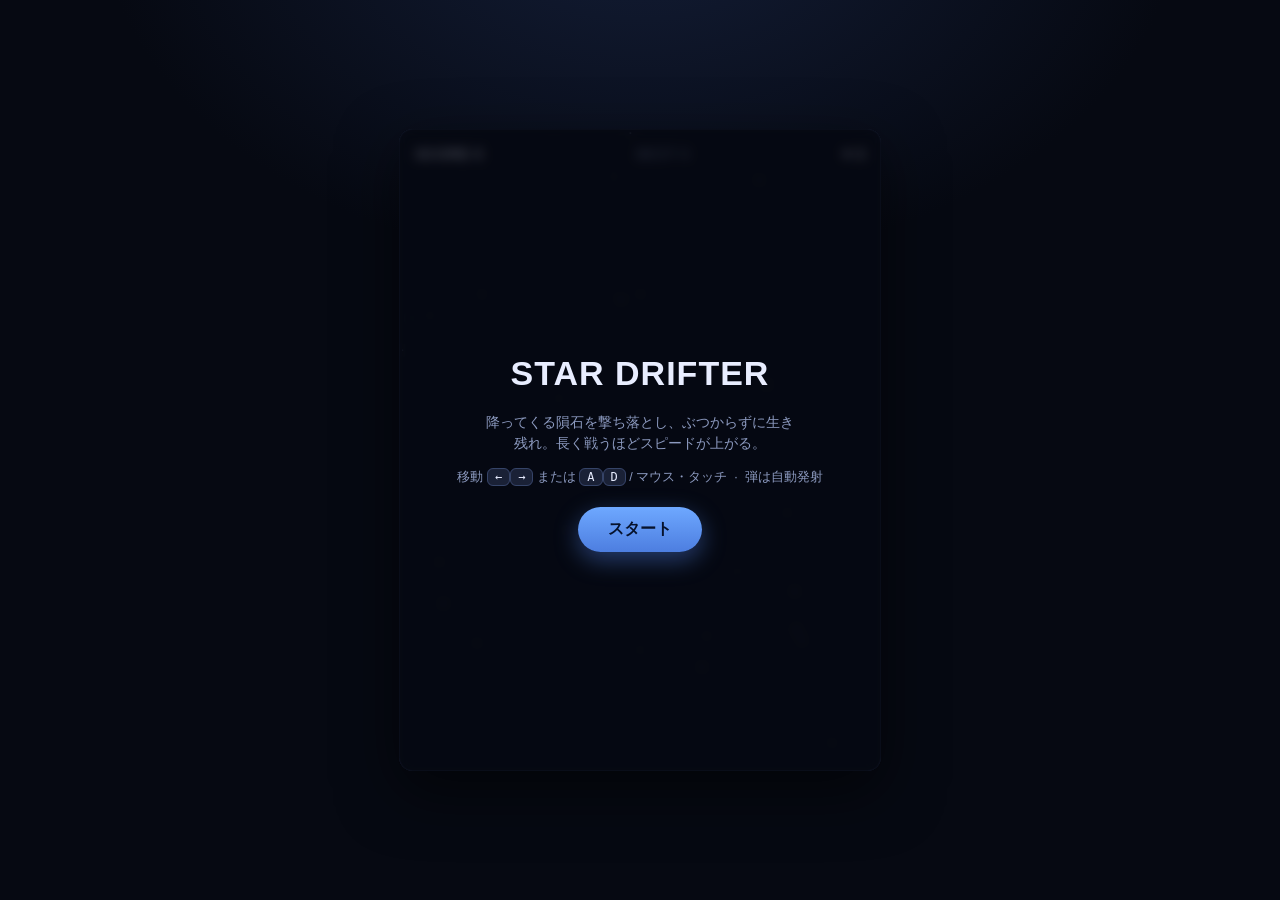
==== index.html @ 76f7d29e "Add Star Drifter — self-contained arcade shooter game Vanilla JS + Canvas 2D, no dependencies. Shoot" ====
<!DOCTYPE html>
<html lang="ja">
<head>
<meta charset="UTF-8" />
<meta name="viewport" content="width=device-width, initial-scale=1.0, user-scalable=no" />
<title>Star Drifter — アーケードシューティング</title>
<style>
  :root {
    --bg: #060912;
    --accent: #6ea8ff;
    --text: #e8edff;
    --muted: #8c9ac0;
  }
  * { box-sizing: border-box; -webkit-tap-highlight-color: transparent; }
  html, body { height: 100%; margin: 0; }
  body {
    background: radial-gradient(900px 600px at 50% -10%, #131d36 0%, var(--bg) 60%);
    color: var(--text);
    font: 15px/1.5 -apple-system, BlinkMacSystemFont, "Segoe UI", Roboto, "Hiragino Sans", "Noto Sans JP", sans-serif;
    overflow: hidden;
    display: flex; align-items: center; justify-content: center;
    height: 100vh;
  }
  #wrap { position: relative; }
  canvas {
    display: block;
    background: #060912;
    border: 1px solid rgba(120,150,220,0.25);
    border-radius: 14px;
    box-shadow: 0 20px 60px rgba(0,0,0,0.55);
    touch-action: none;
  }
  .hud {
    position: absolute; top: 14px; left: 16px; right: 16px;
    display: flex; justify-content: space-between;
    font-weight: 650; font-size: 15px; letter-spacing: 0.3px;
    pointer-events: none; text-shadow: 0 1px 4px rgba(0,0,0,0.6);
  }
  .hud .muted { color: var(--muted); font-weight: 500; }
  .overlay {
    position: absolute; inset: 0;
    display: flex; flex-direction: column;
    align-items: center; justify-content: center;
    text-align: center; gap: 14px;
    background: rgba(6,9,18,0.72);
    backdrop-filter: blur(6px);
    border-radius: 14px;
  }
  .overlay.hidden { display: none; }
  .overlay h1 { margin: 0; font-size: 34px; letter-spacing: 1px; }
  .overlay h2 { margin: 0; font-size: 26px; color: var(--accent); }
  .overlay p { margin: 0; color: var(--muted); max-width: 320px; font-size: 13.5px; }
  .overlay .big { font-size: 18px; color: var(--text); }
  button {
    margin-top: 6px;
    background: linear-gradient(180deg, #6ea8ff, #4d7ee0);
    color: #06122c; border: none;
    padding: 12px 30px; border-radius: 999px;
    font-size: 16px; font-weight: 700; cursor: pointer;
    box-shadow: 0 8px 24px rgba(78,126,224,0.45);
    transition: transform 0.06s;
  }
  button:active { transform: translateY(2px); }
  .keys { color: var(--muted); font-size: 12.5px; }
  .keys kbd {
    background: rgba(120,150,220,0.18);
    border: 1px solid rgba(120,150,220,0.3);
    border-radius: 6px; padding: 1px 7px; font-size: 12px;
    color: var(--text);
  }
</style>
</head>
<body>
<div id="wrap">
  <canvas id="game" width="480" height="640"></canvas>
  <div class="hud">
    <div>SCORE <span id="score">0</span></div>
    <div class="muted">BEST <span id="best">0</span></div>
    <div>♥ <span id="lives">3</span></div>
  </div>

  <div class="overlay" id="overlay">
    <h1>STAR DRIFTER</h1>
    <p>降ってくる隕石を撃ち落とし、ぶつからずに生き残れ。長く戦うほどスピードが上がる。</p>
    <div class="keys">
      移動 <kbd>←</kbd><kbd>→</kbd> または <kbd>A</kbd><kbd>D</kbd> / マウス・タッチ &nbsp;·&nbsp; 弾は自動発射
    </div>
    <button id="startBtn">スタート</button>
  </div>
</div>

<script>
(function () {
  const canvas = document.getElementById("game");
  const ctx = canvas.getContext("2d");
  const W = canvas.width, H = canvas.height;

  const scoreEl = document.getElementById("score");
  const bestEl = document.getElementById("best");
  const livesEl = document.getElementById("lives");
  const overlay = document.getElementById("overlay");
  const startBtn = document.getElementById("startBtn");

  let best = +(localStorage.getItem("starDrifterBest") || 0);
  bestEl.textContent = best;

  const STATE = { MENU: 0, PLAY: 1, OVER: 2 };
  let state = STATE.MENU;

  const ship = { x: W / 2, y: H - 60, w: 30, h: 30, speed: 6, cooldown: 0 };
  let bullets, rocks, particles, stars;
  let score, lives, tick, spawnTimer, difficulty;
  const keys = {};
  let pointerX = null;

  function reset() {
    bullets = [];
    rocks = [];
    particles = [];
    stars = [];
    for (let i = 0; i < 70; i++) {
      stars.push({ x: Math.random() * W, y: Math.random() * H, z: Math.random() * 0.8 + 0.2 });
    }
    score = 0; lives = 3; tick = 0; spawnTimer = 0; difficulty = 1;
    ship.x = W / 2; ship.cooldown = 0;
    pointerX = null;
    updateHud();
  }

  function updateHud() {
    scoreEl.textContent = score;
    livesEl.textContent = lives;
  }

  function start() {
    reset();
    state = STATE.PLAY;
    overlay.classList.add("hidden");
  }

  function gameOver() {
    state = STATE.OVER;
    if (score > best) {
      best = score;
      localStorage.setItem("starDrifterBest", best);
      bestEl.textContent = best;
    }
    overlay.innerHTML =
      '<h1>GAME OVER</h1>' +
      '<h2>SCORE ' + score + '</h2>' +
      '<p class="big">ベスト ' + best + '</p>' +
      '<button id="startBtn">もう一度</button>';
    overlay.classList.remove("hidden");
    document.getElementById("startBtn").addEventListener("click", start);
  }

  function spawnRock() {
    const r = Math.random() * 16 + 14;
    rocks.push({
      x: Math.random() * (W - 2 * r) + r,
      y: -r,
      r: r,
      vx: (Math.random() - 0.5) * 1.5,
      vy: (Math.random() * 0.8 + 0.8) * difficulty,
      hp: Math.ceil(r / 12),
      spin: (Math.random() - 0.5) * 0.06,
      a: Math.random() * Math.PI,
    });
  }

  function burst(x, y, color, n) {
    for (let i = 0; i < n; i++) {
      const ang = Math.random() * Math.PI * 2;
      const sp = Math.random() * 3 + 1;
      particles.push({
        x, y,
        vx: Math.cos(ang) * sp,
        vy: Math.sin(ang) * sp,
        life: 1, color,
      });
    }
  }

  function update() {
    tick++;
    difficulty = 1 + tick / 2600;

    // ship movement
    let dir = 0;
    if (keys.ArrowLeft || keys.a || keys.A) dir -= 1;
    if (keys.ArrowRight || keys.d || keys.D) dir += 1;
    if (pointerX !== null) {
      const dx = pointerX - ship.x;
      if (Math.abs(dx) > 2) ship.x += Math.max(-ship.speed, Math.min(ship.speed, dx * 0.3));
    } else {
      ship.x += dir * ship.speed;
    }
    ship.x = Math.max(ship.w / 2, Math.min(W - ship.w / 2, ship.x));

    // shooting
    ship.cooldown--;
    if (ship.cooldown <= 0) {
      bullets.push({ x: ship.x, y: ship.y - 18, vy: -9 });
      ship.cooldown = 11;
    }

    // bullets
    for (let i = bullets.length - 1; i >= 0; i--) {
      const b = bullets[i];
      b.y += b.vy;
      if (b.y < -10) bullets.splice(i, 1);
    }

    // spawn
    spawnTimer--;
    if (spawnTimer <= 0) {
      spawnRock();
      spawnTimer = Math.max(18, 55 - tick / 60);
    }

    // rocks
    for (let i = rocks.length - 1; i >= 0; i--) {
      const rk = rocks[i];
      rk.x += rk.vx; rk.y += rk.vy; rk.a += rk.spin;
      if (rk.x < rk.r || rk.x > W - rk.r) rk.vx *= -1;

      // bullet hits
      for (let j = bullets.length - 1; j >= 0; j--) {
        const b = bullets[j];
        const dx = b.x - rk.x, dy = b.y - rk.y;
        if (dx * dx + dy * dy < rk.r * rk.r) {
          bullets.splice(j, 1);
          rk.hp--;
          burst(b.x, b.y, "180,210,255", 4);
          if (rk.hp <= 0) {
            score += Math.round(rk.r);
            burst(rk.x, rk.y, "255,180,120", 16);
            rocks.splice(i, 1);
            updateHud();
          }
          break;
        }
      }
      if (!rocks[i]) continue;

      // ship collision
      const dx = rk.x - ship.x, dy = rk.y - ship.y;
      if (dx * dx + dy * dy < (rk.r + 12) * (rk.r + 12)) {
        rocks.splice(i, 1);
        burst(ship.x, ship.y, "255,90,90", 24);
        lives--; updateHud();
        if (lives <= 0) { gameOver(); return; }
        continue;
      }
      if (rk.y > H + rk.r) rocks.splice(i, 1);
    }

    // particles
    for (let i = particles.length - 1; i >= 0; i--) {
      const p = particles[i];
      p.x += p.vx; p.y += p.vy; p.vy += 0.04; p.life -= 0.03;
      if (p.life <= 0) particles.splice(i, 1);
    }

    // stars scroll
    for (const s of stars) {
      s.y += s.z * 1.2 * difficulty;
      if (s.y > H) { s.y = 0; s.x = Math.random() * W; }
    }

    // passive score
    if (tick % 6 === 0) { score++; updateHud(); }
  }

  function drawShip() {
    ctx.save();
    ctx.translate(ship.x, ship.y);
    ctx.fillStyle = "#6ea8ff";
    ctx.beginPath();
    ctx.moveTo(0, -16);
    ctx.lineTo(13, 14);
    ctx.lineTo(0, 7);
    ctx.lineTo(-13, 14);
    ctx.closePath();
    ctx.fill();
    // thruster flame
    ctx.fillStyle = "rgba(255," + (140 + Math.random() * 80 | 0) + ",80,0.9)";
    ctx.beginPath();
    ctx.moveTo(-5, 10); ctx.lineTo(0, 18 + Math.random() * 8); ctx.lineTo(5, 10);
    ctx.closePath();
    ctx.fill();
    ctx.restore();
  }

  function drawRock(rk) {
    ctx.save();
    ctx.translate(rk.x, rk.y);
    ctx.rotate(rk.a);
    ctx.fillStyle = "#8a93ad";
    ctx.strokeStyle = "#c2c9dd";
    ctx.lineWidth = 1.5;
    ctx.beginPath();
    const sides = 7;
    for (let k = 0; k <= sides; k++) {
      const ang = (k / sides) * Math.PI * 2;
      const rad = rk.r * (0.78 + ((k * 13) % 5) / 18);
      const px = Math.cos(ang) * rad, py = Math.sin(ang) * rad;
      k === 0 ? ctx.moveTo(px, py) : ctx.lineTo(px, py);
    }
    ctx.closePath();
    ctx.fill();
    ctx.stroke();
    ctx.restore();
  }

  function render() {
    ctx.clearRect(0, 0, W, H);

    // stars
    for (const s of stars) {
      ctx.fillStyle = "rgba(200,215,255," + s.z + ")";
      ctx.fillRect(s.x, s.y, s.z * 2, s.z * 2);
    }

    if (state !== STATE.PLAY && state !== STATE.OVER) return;

    // bullets
    ctx.fillStyle = "#bfe0ff";
    for (const b of bullets) ctx.fillRect(b.x - 1.5, b.y - 8, 3, 12);

    for (const rk of rocks) drawRock(rk);

    // particles
    for (const p of particles) {
      ctx.fillStyle = "rgba(" + p.color + "," + p.life + ")";
      ctx.fillRect(p.x - 1.5, p.y - 1.5, 3, 3);
    }

    if (state === STATE.PLAY) drawShip();
  }

  function loop() {
    if (state === STATE.PLAY) update();
    render();
    requestAnimationFrame(loop);
  }

  // input
  window.addEventListener("keydown", e => {
    keys[e.key] = true;
    if (["ArrowLeft", "ArrowRight", " "].includes(e.key)) e.preventDefault();
    if (e.key !== "Tab") pointerX = null;
  });
  window.addEventListener("keyup", e => { keys[e.key] = false; });

  function pointerMove(clientX) {
    const rect = canvas.getBoundingClientRect();
    pointerX = (clientX - rect.left) * (W / rect.width);
  }
  canvas.addEventListener("mousemove", e => { if (state === STATE.PLAY) pointerMove(e.clientX); });
  canvas.addEventListener("touchstart", e => { e.preventDefault(); if (state === STATE.PLAY) pointerMove(e.touches[0].clientX); }, { passive: false });
  canvas.addEventListener("touchmove", e => { e.preventDefault(); if (state === STATE.PLAY) pointerMove(e.touches[0].clientX); }, { passive: false });

  startBtn.addEventListener("click", start);

  reset();
  loop();
})();
</script>
</body>
</html>
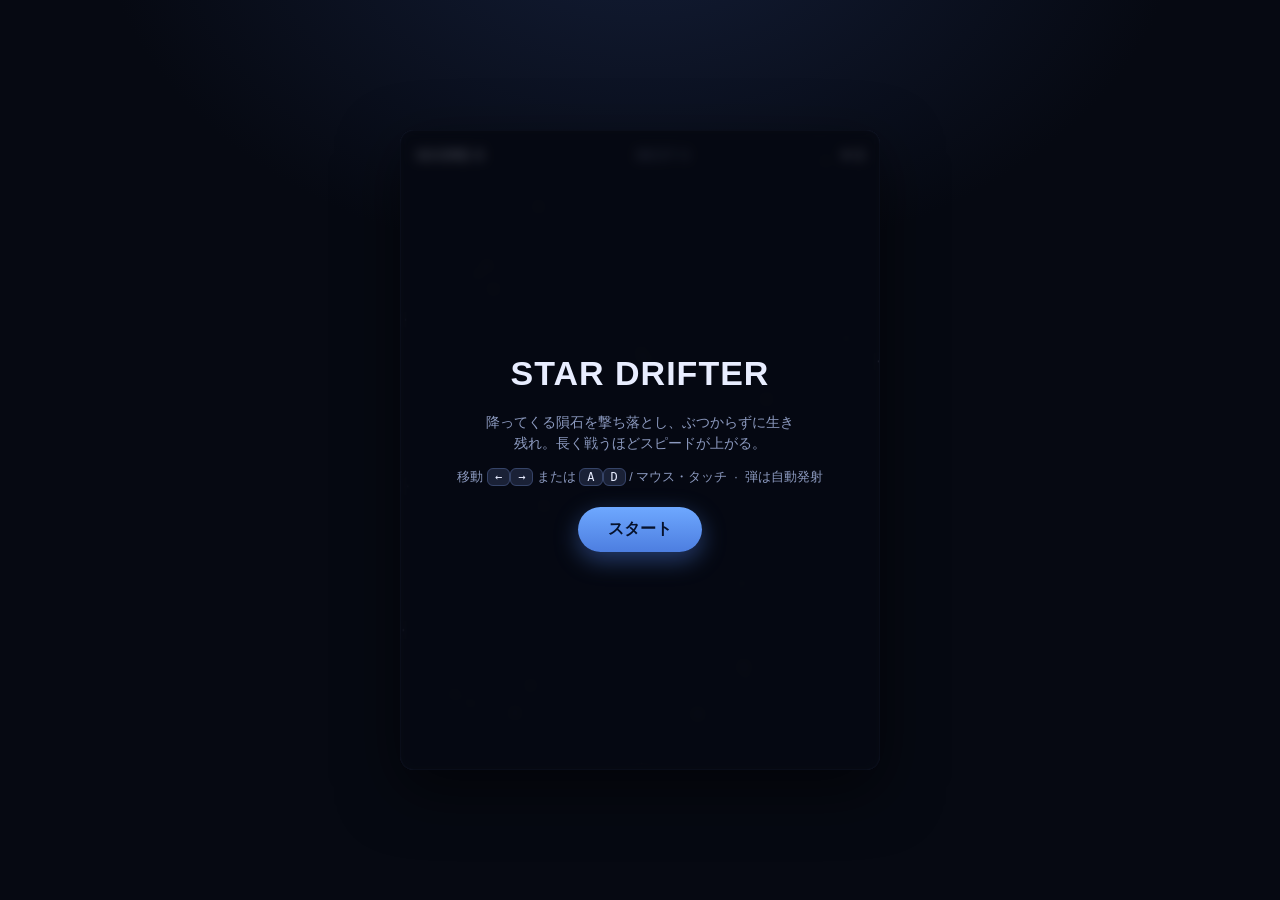
==== commit dae82bfd: "Make Star Drifter installable as a PWA (app-like on mobile) - Add web app manifest, service worker (" ====
--- a/index.html
+++ b/index.html
@@ -2,8 +2,20 @@
 <html lang="ja">
 <head>
 <meta charset="UTF-8" />
-<meta name="viewport" content="width=device-width, initial-scale=1.0, user-scalable=no" />
+<meta name="viewport" content="width=device-width, initial-scale=1.0, viewport-fit=cover, user-scalable=no" />
 <title>Star Drifter — アーケードシューティング</title>
+
+<!-- PWA: installable "app-like" experience -->
+<link rel="manifest" href="manifest.webmanifest" />
+<meta name="theme-color" content="#060912" />
+<meta name="description" content="隕石を撃ち落として生き残るアーケードシューティング。" />
+<!-- iOS: home-screen web app -->
+<meta name="apple-mobile-web-app-capable" content="yes" />
+<meta name="mobile-web-app-capable" content="yes" />
+<meta name="apple-mobile-web-app-status-bar-style" content="black-translucent" />
+<meta name="apple-mobile-web-app-title" content="Star Drifter" />
+<link rel="apple-touch-icon" href="icons/apple-touch-icon.png" />
+<link rel="icon" type="image/png" href="icons/icon-192.png" />
 <style>
   :root {
     --bg: #060912;
@@ -21,14 +33,31 @@
     display: flex; align-items: center; justify-content: center;
     height: 100vh;
   }
-  #wrap { position: relative; }
+  body {
+    padding: env(safe-area-inset-top) env(safe-area-inset-right)
+             env(safe-area-inset-bottom) env(safe-area-inset-left);
+  }
+  #wrap {
+    position: relative;
+    /* Scale the 480x640 board to fit the viewport, keeping aspect ratio. */
+    width: min(480px, 100vw, calc((100vh - env(safe-area-inset-top) - env(safe-area-inset-bottom)) * 0.75));
+    aspect-ratio: 480 / 640;
+  }
   canvas {
     display: block;
+    width: 100%; height: 100%;
     background: #060912;
     border: 1px solid rgba(120,150,220,0.25);
     border-radius: 14px;
     box-shadow: 0 20px 60px rgba(0,0,0,0.55);
     touch-action: none;
+  }
+  /* In installed/standalone mode fill the whole screen edge-to-edge. */
+  @media (display-mode: standalone) {
+    #wrap {
+      width: min(100vw, calc((100vh - env(safe-area-inset-top) - env(safe-area-inset-bottom)) * 0.75));
+    }
+    canvas { border: none; border-radius: 0; }
   }
   .hud {
     position: absolute; top: 14px; left: 16px; right: 16px;
@@ -366,6 +395,13 @@
   reset();
   loop();
 })();
+
+// Register the service worker so the game works offline and is installable.
+if ("serviceWorker" in navigator) {
+  window.addEventListener("load", function () {
+    navigator.serviceWorker.register("sw.js").catch(function () {});
+  });
+}
 </script>
 </body>
 </html>
